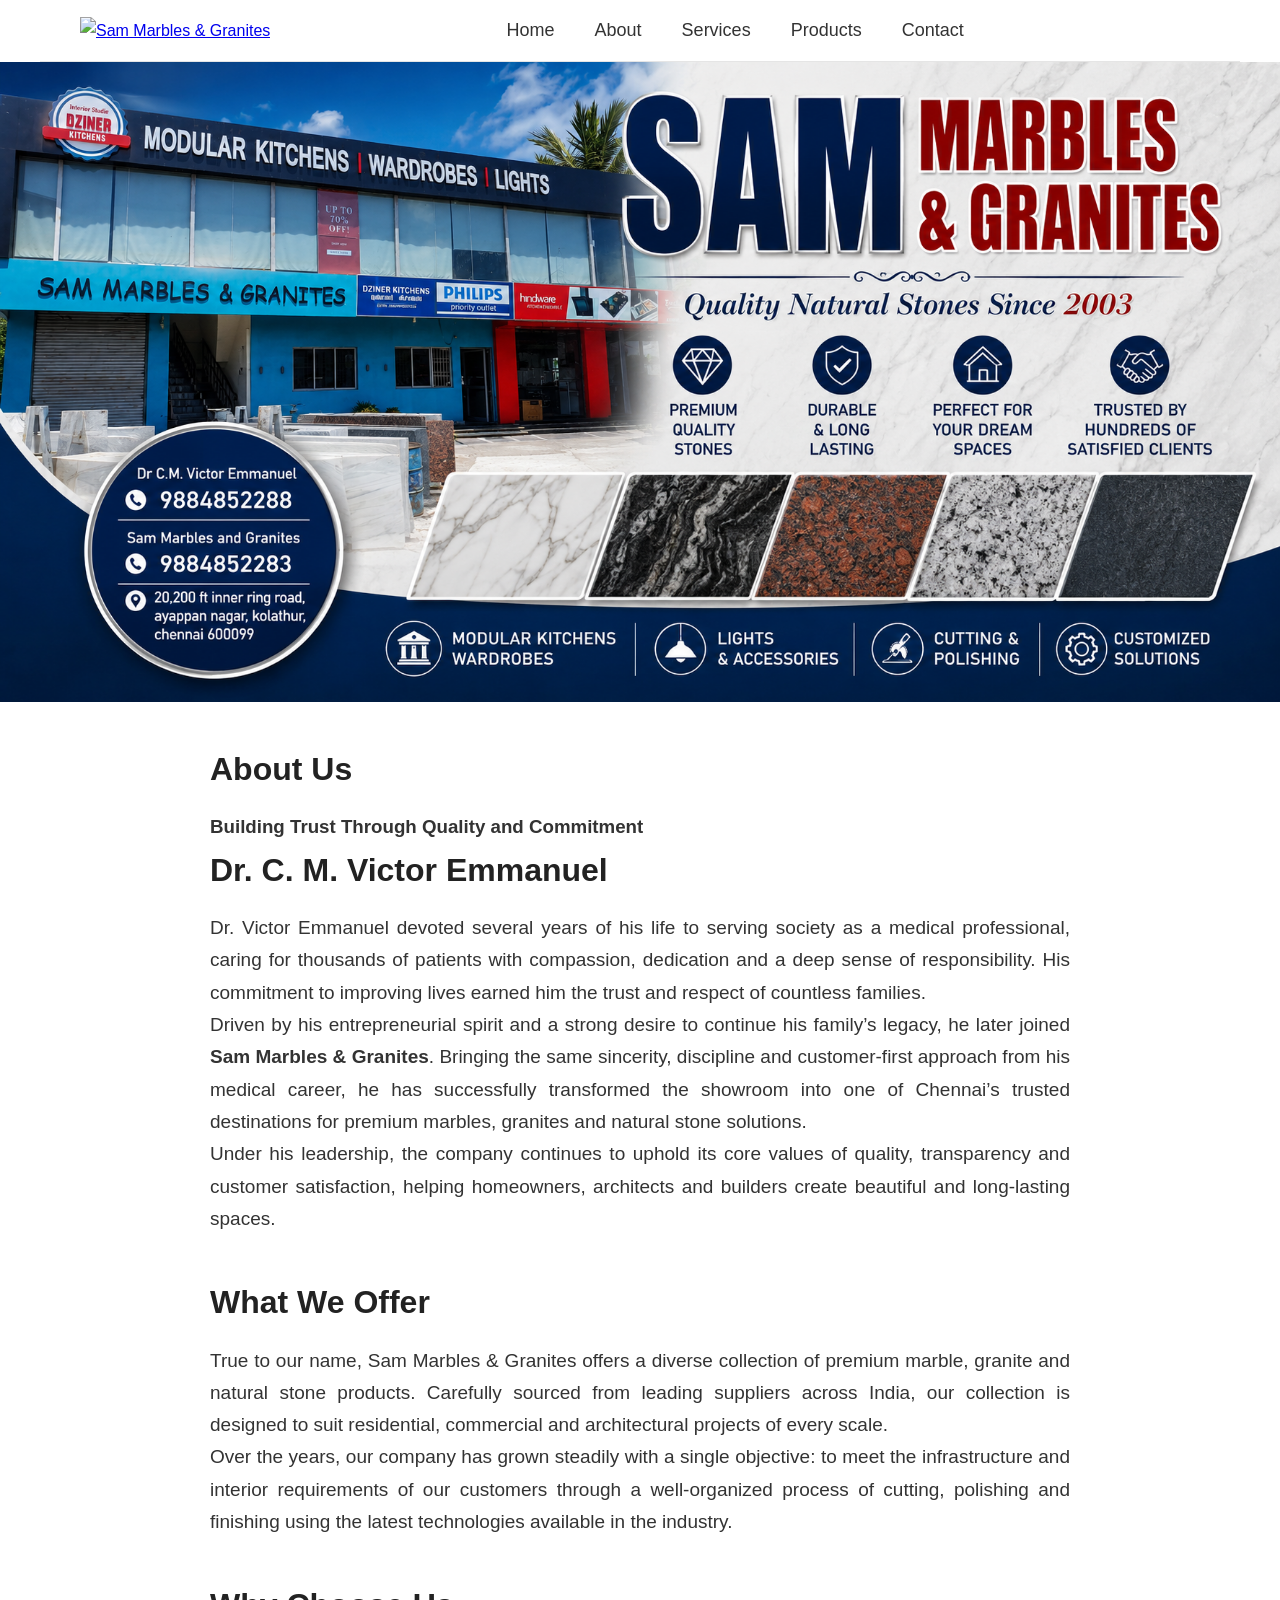
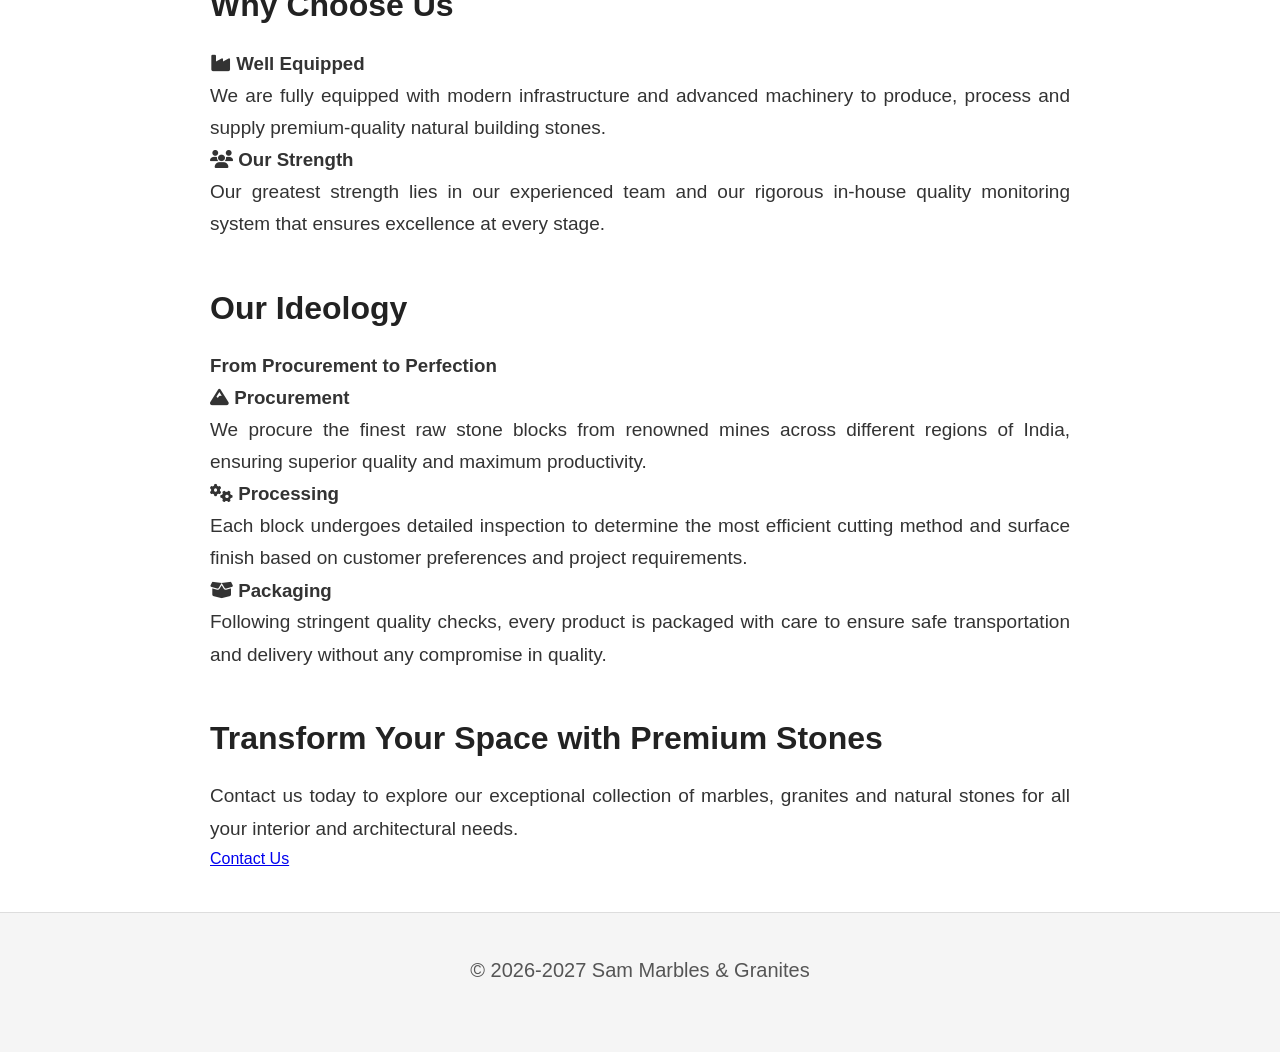
==== about.html @ 2b0abf12 "Create about.html" ====
<!--
===============================================================================

Project      : Sam Marbles & Granites
Domain       : https://sam-marbles.in
Client       : Dr. C. M. Victor Emmanuel
Developed By : Premanandhan Narayanan
Technology   : HTML5 | CSS3 | JavaScript
Repository   : sam-marbles-granites

===============================================================================
-->

<!DOCTYPE html>
<html lang="en">

<head>

<meta charset="UTF-8">
<meta http-equiv="X-UA-Compatible" content="IE=edge">

<meta name="viewport"
content="width=device-width, initial-scale=1.0">

<title>
Sam Marbles & Granites | Premium Marbles & Granites in Kolathur, Chennai
</title>

<meta name="description"
content="Sam Marbles & Granites is one of Chennai's trusted destinations for premium marbles, granites and natural stones. Serving customers for more than 20 years from Kolathur, Chennai.">

<meta name="keywords"
content="Marble Shop Kolathur,
Granite Shop Kolathur,
Marbles Chennai,
Granites Chennai,
Imported Marble Chennai,
Natural Stone Chennai,
Best Marble Shop Kolathur,
Granite Dealer Chennai,
Sam Marbles & Granites">

<meta name="author"
content="Premanandhan Narayanan">

<meta name="robots"
content="index,follow">

<link rel="canonical"
href="https://sam-marbles.in/">


<!--========================
OPEN GRAPH
=========================-->

<meta property="og:title"
content="Sam Marbles & Granites">

<meta property="og:description"
content="Premium Marbles, Granites and Natural Stone Solutions in Kolathur, Chennai.">

<meta property="og:image"
content="images/hero-home.jpg">

<meta property="og:url"
content="https://sam-marbles.in">

<meta property="og:type"
content="website">


<!--========================
TWITTER
=========================-->

<meta name="twitter:card"
content="summary_large_image">

<meta name="twitter:title"
content="Sam Marbles & Granites">

<meta name="twitter:description"
content="Premium Marbles & Granites in Chennai">

<meta name="twitter:image"
content="images/hero-home.jpg">


<!--========================
PWA
=========================-->

<link rel="manifest"
href="manifest.json">

<meta name="theme-color"
content="#0b2341">


<!--========================
FAVICON
=========================-->

<link rel="icon"
href="favicon/favicon.ico">


<!--========================
GOOGLE FONTS
=========================-->

<link rel="preconnect"
href="https://fonts.googleapis.com">

<link rel="preconnect"
href="https://fonts.gstatic.com"
crossorigin>

<link href="https://fonts.googleapis.com/css2?family=Playfair+Display:wght@600;700&family=Poppins:wght@300;400;500;600&display=swap"
rel="stylesheet">


<!--========================
FONT AWESOME
=========================-->

<link rel="stylesheet"
href="https://cdnjs.cloudflare.com/ajax/libs/font-awesome/6.7.2/css/all.min.css">


<!--========================
CSS
=========================-->

<link rel="stylesheet"
      href="css/mobile.css"
      media="screen and (max-width:768px)">

<link rel="stylesheet"
      href="css/desktop.css"
      media="screen and (min-width:769px)">

<link rel="stylesheet"
href="css/template.css">
 

</head>
<body>
 <!-- Navigation bar for Mobile Phones -->
    <header class="mobile-topbar">

    <a href="index.html">
        <img src="images/logo.png"
             alt="Sam Marbles and Granites"
             class="logo">
    </a>
    <div class="menu-wrapper" id="menuWrapper">
    

  <nav class="mobile-menu" id="mobileMenu">

    <ul>

        <li><a href="index.html">Home</a></li>

        <li><a href="about.html">About</a></li>

        <li><a href="services.html">Services</a></li>

        <li><a href="products.html">Products</a></li>
       
        <li><a href="contact.html">Contact</a></li>

    </ul>

</nav>

    </div>

    <button class="menu-toggle">

        ☰

    </button>

</header>


<!-- Navigation bar for Desktop and Laptops -->    
<header class="desktop-topbar">

        <a href="index.html">
        <img src="images/logo.png"
             alt="Sam Marbles & Granites"
             class="logo">
        </a>

      <!-- Desktop Menu -->
    <nav class="desktop-menu">

    <ul>

        <li><a href="index.html">Home</a></li>

        <li><a href="about.html">About</a></li>

        <li><a href="services.html">Services</a></li>

        <li><a href="products.html">Products</a></li>
       
        <li><a href="contact.html">Contact</a></li>

    </ul>

    </nav>

    <!-- Hamburger -->
    <button class="menu-toggle">

        ☰

    </button>

</header>
   

<section class="hero">

    <img src="images/banner.png"
         alt="Sam Marbles & Granites Banner">

</section>

   <main>
        <!-- ==========================================================
     ABOUT SAM MARBLES & GRANITES
========================================================== -->

<section class="about-company">

    <div class="section-title">
        <h2>About Us</h2>
        <h3>Building Trust Through Quality and Commitment</h3>
    </div>

    <!-- Founder Section -->

    <div class="founder-section">

        <div class="founder-content">

            <h2>Dr. C. M. Victor Emmanuel</h2>

            <p>
                Dr. Victor Emmanuel devoted several years of his life to serving
                society as a medical professional, caring for thousands of
                patients with compassion, dedication and a deep sense of
                responsibility. His commitment to improving lives earned him the
                trust and respect of countless families.
            </p>

            <p>
                Driven by his entrepreneurial spirit and a strong desire to
                continue his family’s legacy, he later joined
                <strong>Sam Marbles &amp; Granites</strong>. Bringing the same
                sincerity, discipline and customer-first approach from his
                medical career, he has successfully transformed the showroom
                into one of Chennai’s trusted destinations for premium marbles,
                granites and natural stone solutions.
            </p>

            <p>
                Under his leadership, the company continues to uphold its core
                values of quality, transparency and customer satisfaction,
                helping homeowners, architects and builders create beautiful and
                long-lasting spaces.
            </p>

        </div>

    </div>

</section>

<!-- ========================================================== -->

<section class="products-section">

    <div class="section-title">
        <h2>What We Offer</h2>
    </div>

    <p class="section-description">
        True to our name, Sam Marbles &amp; Granites offers a diverse collection
        of premium marble, granite and natural stone products. Carefully sourced
        from leading suppliers across India, our collection is designed to suit
        residential, commercial and architectural projects of every scale.
    </p>

    <p class="section-description">
        Over the years, our company has grown steadily with a single objective:
        to meet the infrastructure and interior requirements of our customers
        through a well-organized process of cutting, polishing and finishing
        using the latest technologies available in the industry.
    </p>

</section>

<!-- ========================================================== -->

<section class="strength-section">

    <div class="section-title">
        <h2>Why Choose Us</h2>
    </div>

    <div class="features-grid">

        <div class="feature-card">

            <h3>
                <i class="fas fa-industry"></i>
                Well Equipped
            </h3>

            <p>
                We are fully equipped with modern infrastructure and advanced
                machinery to produce, process and supply premium-quality natural
                building stones.
            </p>

        </div>

        <div class="feature-card">

            <h3>
                <i class="fas fa-users"></i>
                Our Strength
            </h3>

            <p>
                Our greatest strength lies in our experienced team and our
                rigorous in-house quality monitoring system that ensures
                excellence at every stage.
            </p>

        </div>

    </div>

</section>

<!-- ========================================================== -->

<section class="ideology-section">

    <div class="section-title">
        <h2>Our Ideology</h2>
        <h3>From Procurement to Perfection</h3>
    </div>

    <div class="process-grid">

        <div class="process-card">

            <h3>
                <i class="fas fa-mountain"></i>
                Procurement
            </h3>

            <p>
                We procure the finest raw stone blocks from renowned mines
                across different regions of India, ensuring superior quality and
                maximum productivity.
            </p>

        </div>

        <div class="process-card">

            <h3>
                <i class="fas fa-cogs"></i>
                Processing
            </h3>

            <p>
                Each block undergoes detailed inspection to determine the most
                efficient cutting method and surface finish based on customer
                preferences and project requirements.
            </p>

        </div>

        <div class="process-card">

            <h3>
                <i class="fas fa-box-open"></i>
                Packaging
            </h3>

            <p>
                Following stringent quality checks, every product is packaged
                with care to ensure safe transportation and delivery without any
                compromise in quality.
            </p>

        </div>

    </div>

</section>

<!-- ========================================================== -->

<section class="contact-section">

    <div class="contact-box">

        <h2>Transform Your Space with Premium Stones</h2>

        <p>
            Contact us today to explore our exceptional collection of marbles,
            granites and natural stones for all your interior and architectural
            needs.
        </p>

        <a href="contact.html" class="contact-btn">
            Contact Us
        </a>

    </div>

</section>
    </main>

  <footer>
    <div class="footer-container">
	    <p>&copy; 2026-2027 Sam Marbles & Granites</p>
    </div>
</footer>

<script src="js/mobile.js"></script>
<script type="application/ld+json">
{
  "@context":"https://schema.org",
  "@type":"WebSite",
  "name":"Sam Marbles & Granites",
  "url":"https://www.sam-marbles.in",
  "description":"Sam Marbles & Granites is one of Chennai's trusted destinations for premium marbles, granites and natural stones. Serving customers for more than 20 years from Kolathur, Chennai.",
  "author":{
    "@type":"Person",
    "name":"Dr. Victor Emmanuel"
  },
  "publisher":{
    "@type":"Organization",
    "name":"Sam Marbles & Granites"
  },
  "keywords":[
    "Sam Marbles & Granites",
    "Dr Victor Emmanuel",
    "Marbles",
    "Granites",
    "Tiles",
    "Kitchen Interiors"
  ]
}
</script>

</body>
</html>
---- css/mobile.css ----
/* ==========================================
   Sam Marbles and Granites
   Mobile.css
   For screens up to 768px
========================================== */

/* Hide desktop menu */
.menu-wrapper{
    display:none;
}

/* Show hamburger */
.menu-toggle{
    display:block;
    font-size:32px;
    background:none;
    border:none;
    cursor:pointer;
    color:#333;
}

/* Mobile Header */

.mobile-topbar{

    display:flex;

    justify-content:space-between;

    align-items:center;

    padding:15px;

    background:#fff;

    position:sticky;

    top:0;

    z-index:999;

    border-bottom:1px solid #ddd;

}

.logo{

    width:70px;

    height:auto;

}

/* Mobile Navigation */

.menu-wrapper.open{

    display:block;

    position:absolute;

    top:95px;

    left:0;

    width:100%;

    background:#fff;

    border-top:1px solid #ddd;

    box-shadow:0 3px 10px rgba(0,0,0,.15);

}

/* Main Menu */

.mobile-menu ul{

    list-style:none;

    margin:0;

    padding:0;

}

.mobile-menu li{

    border-bottom:1px solid #eee;

}

.mobile-menu a{

    display:block;

    padding:15px 20px;

    text-decoration:none;

    color:#333;

    font-size:20px;

}

/* Sub Menu */

.submenu{

    display:none;

    background:#f7f7f7;

    padding-left:20px;

}

.submenu.show{

    display:block;

}

.submenu a{

    padding:12px 20px;

    font-size:18px;

}

/* Banner */

.hero img{

    width:100%;

    height:auto;

}

/* Content */

main{

    padding:20px;

}

h2{

    font-size:28px;

    margin-bottom:15px;

}

p{

    font-size:18px;

    text-align:justify;

}

/* Footer */

/* ==========================================
   FOOTER
========================================== */

footer{

    background:#f5f5f5;

    border-top:1px solid #dddddd;

    padding:40px 20px;

}

.footer-container{

    max-width:900px;

    margin:0 auto;

    text-align:center;

}

/* Copyright */

footer p{

    margin:0 0 25px 0;

    font-size:20px;

    color:#555;

    text-align:center;

}

/* Social Icons */

.social-icons{

    display:flex;

    justify-content:center;

    align-items:center;

    gap:25px;

    margin-top:10px;

}

.social-icons a{

    width:58px;

    height:58px;

    border-radius:50%;

    display:flex;

    justify-content:center;

    align-items:center;

    background:#555;

    color:#ffffff;

    font-size:28px;

    text-decoration:none;

    transition:all .3s ease;

}

.social-icons a:hover{

    background:#ff9800;

    transform:translateY(-5px);

}

.mobile-topbar{

    display:flex;

    justify-content:space-between;

    align-items:center;

    padding:15px;

}


/* ==========================================
   MOBILE ONLY
========================================== */
.desktop-topbar{
    display:none;
}

.desktop-menu{
    display:none !important;
}
---- css/desktop.css ----
/* ==========================================
   Sam Marbles and Granites
   desktop.css
   Desktop Version (769px and above)
========================================== */

/* ---------- Reset ---------- */

*{
    margin:0;
    padding:0;
    box-sizing:border-box;
}

body{
    font-family:Arial, Helvetica, sans-serif;
    background:#ffffff;
    color:#333;
    line-height:1.7;
}

/* ==========================================
   HEADER
========================================== */

.desktop-topbar{

    max-width:1200px;

    margin:auto;

    padding:15px 25px;

    display:flex;

    justify-content:space-between;

    align-items:center;

    background:#ffffff;

    border-bottom:1px solid #e5e5e5;

    position:sticky;

    top:0;

    z-index:1000;

}

/* ==========================================
   LOGO
========================================== */

.logo{
    width:90px;
    height:auto;
}


/* ==========================================
   HAMBURGER
========================================== */

.menu-toggle{

    display:none;

}

/* ==========================================
   HIDE MOBILE MENU
========================================== */

.mobile-menu{

    display:none;

}

/* ==========================================
   DESKTOP MENU
========================================== */
.desktop-topbar{
    display:flex;
    align-items:center;
    justify-content:space-between;
    padding:15px 40px;
    background:#fff;
}

.desktop-menu{

    flex:1;

    display:flex;

    justify-content:center;

}

.desktop-menu ul{
    display:flex;
    align-items:center;
    gap:40px;
    list-style:none;
    margin:0;
    padding:0;
}


.desktop-menu li{

    position:relative;

}

.desktop-menu a{
    text-decoration:none;
    font-size:18px;
    color:#333;
    font-weight:500;
}

.desktop-menu a:hover{

    color:#d46a00;

}

/* ==========================================
   DROPDOWN
========================================== */

/* Desktop Dropdown */

.desktop-menu .submenu{

    display:none;

    position:absolute;

    top:100%;

    left:0;

    width:220px;

    background:#fff;

    list-style:none;

    padding:0;

    margin:0;

    box-shadow:0 4px 12px rgba(0,0,0,.15);

}

.desktop-menu .dropdown:hover > .submenu{

    display:block;

}

.desktop-menu .submenu li{

    display:block;

    width:100%;

}

.desktop-menu .submenu a{

    display:block;

    padding:12px 18px;

}

/* ==========================================
   HERO
========================================== */

.hero img{

    width:100%;

    display:block;

}

/* ==========================================
   CONTENT
========================================== */

main{

    max-width:900px;

    margin:40px auto;

    padding:0 20px;

}

section{

    margin-bottom:40px;

}

h2{

    font-size:32px;

    margin-bottom:15px;

    color:#222;

}

p{

    font-size:19px;

    text-align:justify;

}

/* ==========================================
   FOOTER
========================================== */

/* ==========================================
   FOOTER
========================================== */

footer{

    background:#f5f5f5;

    border-top:1px solid #dddddd;

    padding:40px 20px;

}

.footer-container{

    max-width:900px;

    margin:0 auto;

    text-align:center;

}

/* Copyright */

footer p{

    margin:0 0 25px 0;

    font-size:20px;

    color:#555;

    text-align:center;

}

/* Social Icons */

.social-icons{

    display:flex;

    justify-content:center;

    align-items:center;

    gap:25px;

    margin-top:10px;

}

.social-icons a{

    width:58px;

    height:58px;

    border-radius:50%;

    display:flex;

    justify-content:center;

    align-items:center;

    background:#555;

    color:#ffffff;

    font-size:28px;

    text-decoration:none;

    transition:all .3s ease;

}

.social-icons a:hover{

    background:#ff9800;

    transform:translateY(-5px);

}
/* ==========================================
   DESKTOP ONLY
========================================== */
@media screen and (min-width: 769px) {

    .mobile-topbar{
        display:none;
    }

    .mobile-menu{
        display:none !important;
    }

    .menu-toggle{
        display:none !important;
    }

    .desktop-menu{
        display:flex !important;
    }

    .desktop-topbar{
        display:flex;
        align-items:center;
        justify-content:space-between;
        padding:15px 40px;
        background:#fff;
    }

}
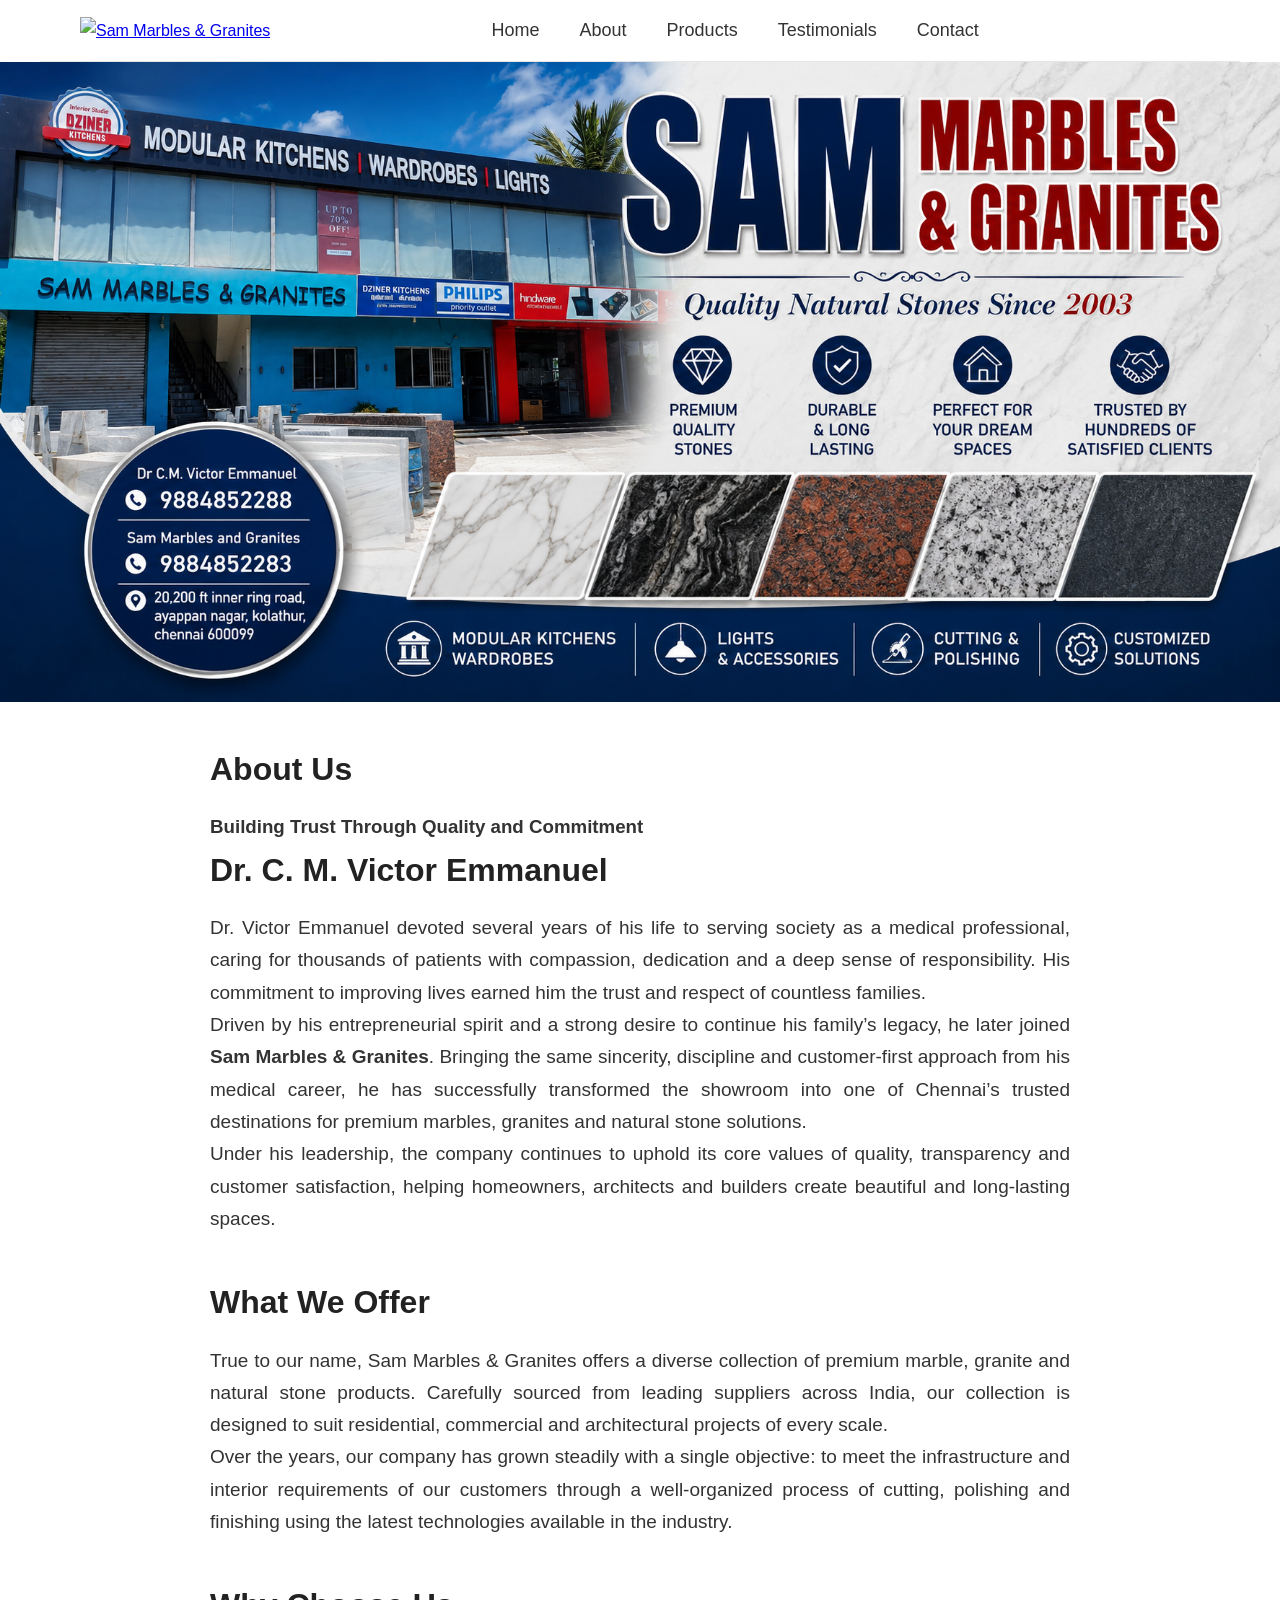
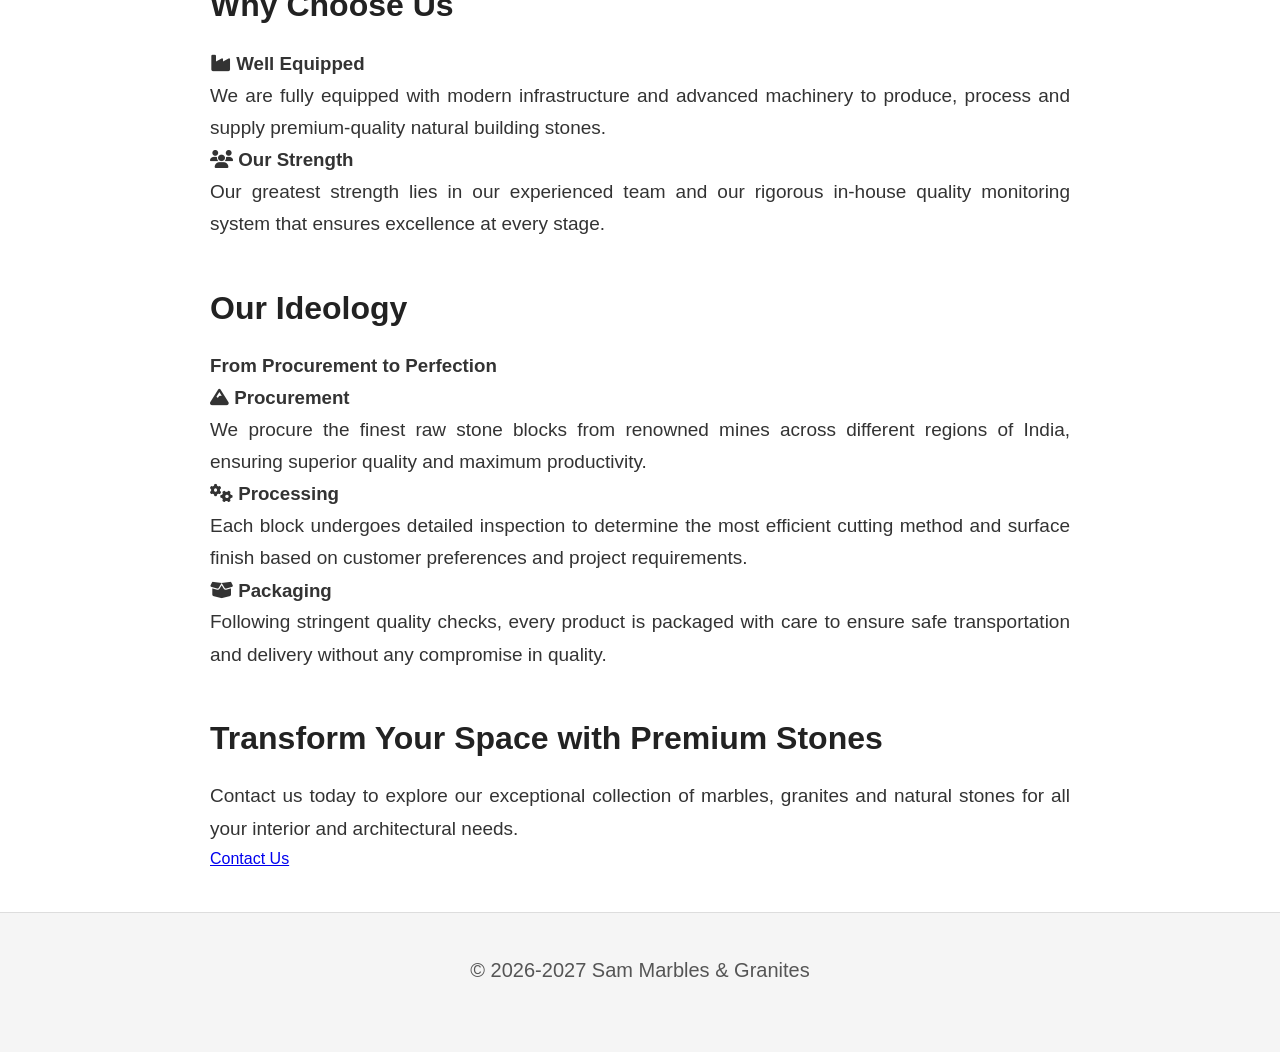
==== commit 4e5c2be1: "Update about.html" ====
--- a/about.html
+++ b/about.html
@@ -142,7 +142,7 @@
       media="screen and (min-width:769px)">
 
 <link rel="stylesheet"
-href="css/template.css">
+href="css/about.css">
  
 
 </head>
@@ -166,10 +166,10 @@
 
         <li><a href="about.html">About</a></li>
 
-        <li><a href="services.html">Services</a></li>
-
         <li><a href="products.html">Products</a></li>
-       
+
+        <li><a href="testimonial.html">Testimonails</a></li>
+		
         <li><a href="contact.html">Contact</a></li>
 
     </ul>
@@ -205,9 +205,9 @@
 
         <li><a href="about.html">About</a></li>
 
-        <li><a href="services.html">Services</a></li>
-
         <li><a href="products.html">Products</a></li>
+		
+        <li><a href="testimonial.html">Testimonials</a></li>
        
         <li><a href="contact.html">Contact</a></li>
 
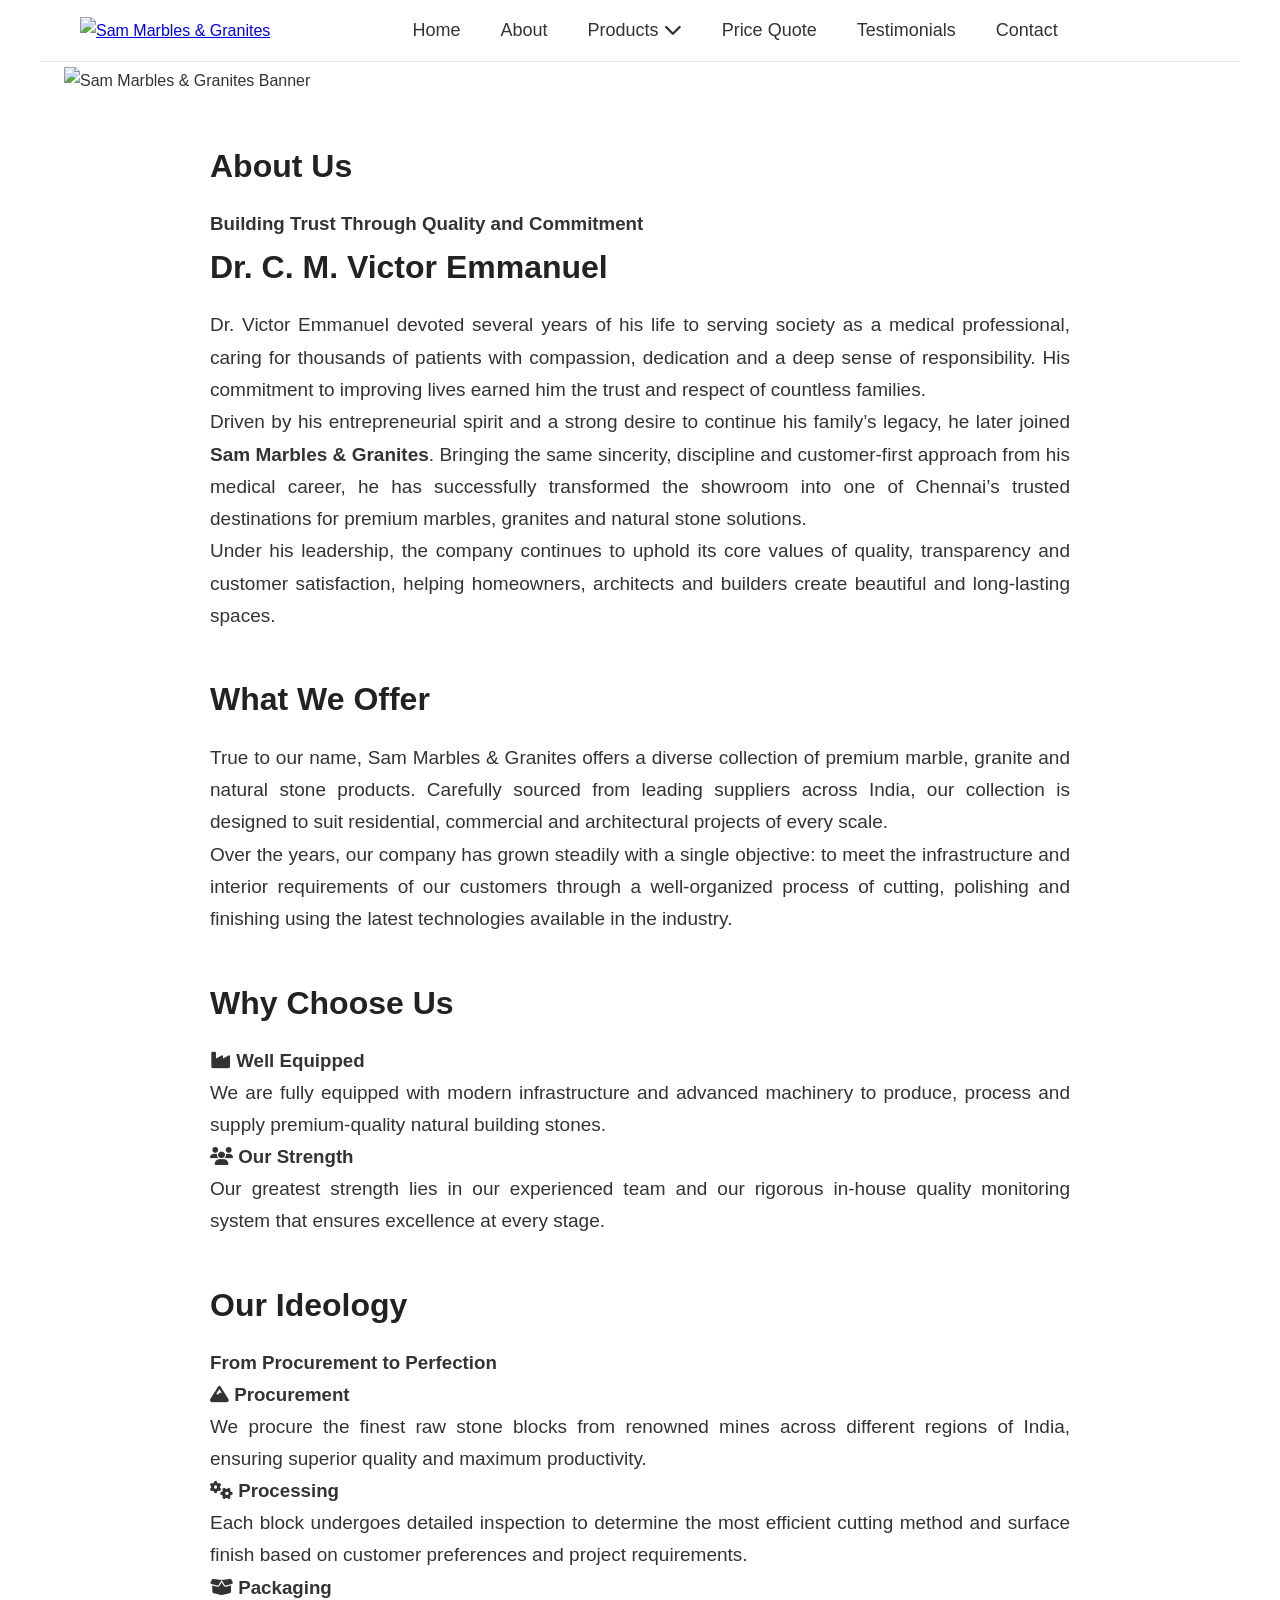
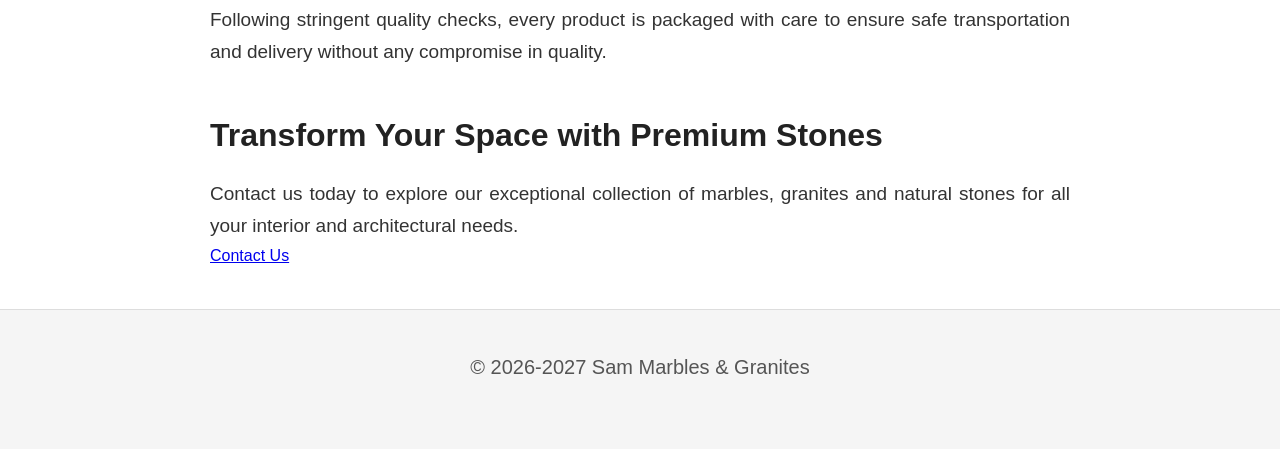
==== commit 7efe7d9e: "Update about.html" ====
--- a/about.html
+++ b/about.html
@@ -166,7 +166,27 @@
 
         <li><a href="about.html">About</a></li>
 
-        <li><a href="products.html">Products</a></li>
+         <li class="dropdown">
+
+            <a href="#">
+                Products
+                <i class="fa-solid fa-chevron-down"></i>
+            </a>
+
+            <ul class="submenu">
+
+                <li><a href="marbles.html">Marbles</a></li>
+
+                <li><a href="granites.html">Granites</a></li>
+
+                <li><a href="quartzite.html">Quartzite</a></li>
+               
+            </ul>
+
+  </li>
+
+		<li><a href="price-quote.html">Price Quote</a></li>
+	
 
         <li><a href="testimonial.html">Testimonails</a></li>
 		
@@ -205,7 +225,27 @@
 
         <li><a href="about.html">About</a></li>
 
-        <li><a href="products.html">Products</a></li>
+          <li class="dropdown">
+
+            <a href="#">
+                Products
+                <i class="fa-solid fa-chevron-down"></i>
+            </a>
+
+            <ul class="submenu">
+
+                <li><a href="marbles.html">Marbles</a></li>
+
+                <li><a href="granites.html">Granites</a></li>
+
+                <li><a href="quartzite.html">Quartzite</a></li>
+               
+            </ul>
+
+  </li>
+
+		<li><a href="price-quote.html">Price Quote</a></li>
+	
 		
         <li><a href="testimonial.html">Testimonials</a></li>
        
@@ -227,7 +267,7 @@
 
 <section class="hero">
 
-    <img src="images/banner.png"
+    <img src="images/banner-about.png"
          alt="Sam Marbles & Granites Banner">
 
 </section>
--- a/css/mobile.css
+++ b/css/mobile.css
@@ -45,7 +45,7 @@
 
 .logo{
 
-    width:70px;
+    width:120px;
 
     height:auto;
 
@@ -132,7 +132,12 @@
 }
 
 /* Banner */
-
+.hero {
+    padding-top: 5px;
+    padding-bottom: 5px;
+    padding-left: 5%;
+    padding-right: 5%;
+}
 .hero img{
 
     width:100%;
--- a/css/desktop.css
+++ b/css/desktop.css
@@ -184,6 +184,12 @@
 /* ==========================================
    HERO
 ========================================== */
+.hero {
+    padding-top: 5px;
+    padding-bottom: 5px;
+    padding-left: 5%;
+    padding-right: 5%;
+}
 
 .hero img{
 
